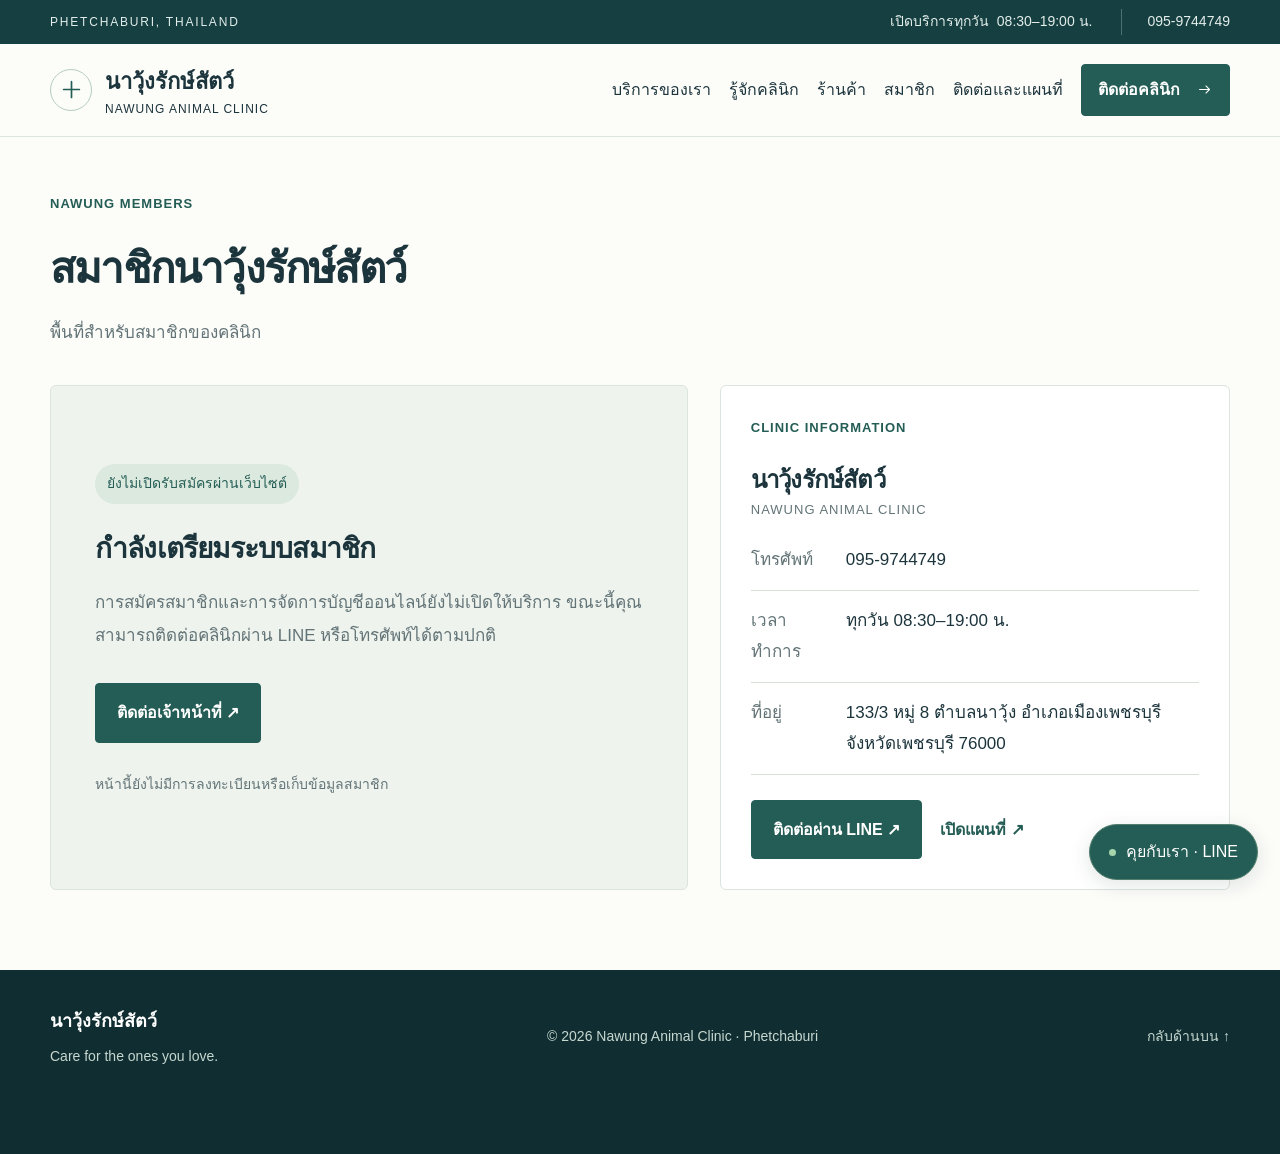
==== member.html @ b7a28880 "Update clinic website design, readable typography and in-house lab information" ====
<!doctype html>
<html lang="th"><head><meta charset="utf-8"><meta name="viewport" content="width=device-width,initial-scale=1"><title>สมาชิก | นาวุ้งรักษ์สัตว์</title><meta name="description" content="คลินิกนาวุ้งรักษ์สัตว์ เพชรบุรี ดูแลสุนัขและแมว ตรวจรักษา วัคซีน ทำหมัน ผ่าตัด และตรวจเลือด เปิดทุกวัน 08:30–19:00 น. โทร 095-9744749"><meta name="theme-color" content="#153f40"><link rel="stylesheet" href="style.css"></head>
<body><a class="skip" href="#main">ข้ามไปเนื้อหา</a>
<div class="utility"><div class="container utility-inner"><span>PHETCHABURI, THAILAND</span><span>เปิดบริการทุกวัน <b>08:30–19:00 น.</b><a href="tel:0959744749">095-9744749</a></span></div></div>
<header><div class="container navigation"><a href="index.html#home" class="brand" aria-label="นาวุ้งรักษ์สัตว์ หน้าแรก"><span class="brand-symbol"><svg viewBox="0 0 24 24" fill="none" stroke="currentColor" stroke-width="1.5" stroke-linecap="round" stroke-linejoin="round" aria-hidden="true"><path d="M12 5v14M5 12h14"/></svg></span><span>นาวุ้งรักษ์สัตว์<small>NAWUNG ANIMAL CLINIC</small></span></a><button class="menu-toggle" type="button" aria-expanded="false" aria-controls="main-nav">เมนู <span>☰</span></button><nav id="main-nav" aria-label="เมนูหลัก"><a href="index.html#services">บริการของเรา</a><a href="index.html#about">รู้จักคลินิก</a><a href="shop.html">ร้านค้า</a><a href="member.html">สมาชิก</a><a href="index.html#contact">ติดต่อและแผนที่</a><a class="button small" href="https://line.me/ti/p/g6G8t3F7ki" target="_blank" rel="noopener noreferrer">ติดต่อคลินิก <svg viewBox="0 0 24 24" fill="none" stroke="currentColor" stroke-width="1.5" stroke-linecap="round" stroke-linejoin="round" aria-hidden="true"><path d="M5 12h14m-5-5 5 5-5 5"/></svg></a></nav></div></header>
<main id="main"><section class="container portal"><p class="eyebrow">NAWUNG MEMBERS</p><h1>สมาชิกนาวุ้งรักษ์สัตว์</h1><p class="portal-lead">พื้นที่สำหรับสมาชิกของคลินิก</p><div class="portal-grid"><div class="empty-state"><span class="status-tag">ยังไม่เปิดรับสมัครผ่านเว็บไซต์</span><h2>กำลังเตรียมระบบสมาชิก</h2><p>การสมัครสมาชิกและการจัดการบัญชีออนไลน์ยังไม่เปิดให้บริการ ขณะนี้คุณสามารถติดต่อคลินิกผ่าน LINE หรือโทรศัพท์ได้ตามปกติ</p><a href="https://line.me/ti/p/g6G8t3F7ki" class="button" target="_blank" rel="noopener noreferrer">ติดต่อเจ้าหน้าที่ ↗</a><p class="availability-note">หน้านี้ยังไม่มีการลงทะเบียนหรือเก็บข้อมูลสมาชิก</p></div><aside class="clinic-info"><p class="eyebrow">CLINIC INFORMATION</p><h2>นาวุ้งรักษ์สัตว์</h2><p class="micro">NAWUNG ANIMAL CLINIC</p><dl><div><dt>โทรศัพท์</dt><dd><a href="tel:0959744749">095-9744749</a></dd></div><div><dt>เวลาทำการ</dt><dd>ทุกวัน 08:30–19:00 น.</dd></div><div><dt>ที่อยู่</dt><dd>133/3 หมู่ 8 ตำบลนาวุ้ง อำเภอเมืองเพชรบุรี จังหวัดเพชรบุรี 76000</dd></div></dl><div class="actions"><a class="button" href="https://line.me/ti/p/g6G8t3F7ki" target="_blank" rel="noopener noreferrer">ติดต่อผ่าน LINE ↗</a><a class="text-link" href="https://maps.app.goo.gl/twrs9hC4JKyYH91f9" target="_blank" rel="noopener noreferrer">เปิดแผนที่ ↗</a></div></aside></div></section></main>
<footer><div class="container footer-inner"><div><strong>นาวุ้งรักษ์สัตว์</strong><p>Care for the ones you love.</p></div><span>© 2026 Nawung Animal Clinic · Phetchaburi</span><a href="index.html#home">กลับด้านบน ↑</a></div></footer>
<a href="https://line.me/ti/p/g6G8t3F7ki" class="floating-contact" target="_blank" rel="noopener noreferrer"><span class="chat-dot"></span> คุยกับเรา · LINE</a>
<script src="script.js" defer></script></body></html>
---- style.css ----
:root{--ink:#1c343c;--green:#245d55;--mint:#deebe4;--paper:#fcfcf9;--muted:#637477;--line:#dce4df}*{box-sizing:border-box}html{scroll-behavior:smooth;scroll-padding-top:100px}body{margin:0;background:var(--paper);color:var(--ink);font-family:"Leelawadee UI",Tahoma,Arial,sans-serif;line-height:1.75}a{color:inherit;text-decoration:none}button{font:inherit}svg{width:20px;height:20px;flex:none}img{max-width:100%}.container{width:min(1180px,calc(100% - 80px));margin-inline:auto}.utility{background:#153f40;color:#e3eeeb;font-size:14px}.utility-inner{display:flex;justify-content:space-between;gap:16px;padding-block:9px}.utility-inner>span:first-child{font-size:13px;letter-spacing:1.8px}.utility b{font-weight:500;margin-left:8px}.utility a{margin-left:25px;border-left:1px solid #ffffff40;padding-left:25px}header{position:sticky;top:0;z-index:20;background:#fcfcf9f5;border-bottom:1px solid var(--line);backdrop-filter:blur(14px)}.navigation{display:flex;align-items:center;justify-content:space-between;min-height:92px;gap:24px}.brand{display:flex;align-items:center;gap:13px;font-size:22px;font-weight:700;white-space:nowrap}.brand small{display:block;font-size:13px;letter-spacing:2px;font-weight:500;line-height:1.3}.brand-symbol{display:grid;place-items:center;width:42px;height:42px;border:1px solid #b5cbc1;border-radius:50%;color:var(--green)}.brand-symbol svg{width:27px;height:27px}nav{display:flex;align-items:center;gap:26px}nav>a{font-size:16px}nav>a:hover{color:#558a75}.menu-toggle{display:none}.button{display:inline-flex;align-items:center;justify-content:center;gap:20px;padding:14px 21px;min-height:50px;border:1px solid var(--green);background:var(--green);color:white;font-size:16px;border-radius:4px;font-weight:600;transition:background .18s,transform .18s}.button:hover{background:#183f3c;transform:translateY(-2px)}.button.small{min-height:42px;font-size:16px;padding:10px 16px;gap:16px}.button svg{width:17px;height:17px}.button.secondary{background:transparent;color:var(--green);border-color:#becdc5}.button.secondary:hover{background:var(--mint)}.hero{display:grid;grid-template-columns:1.08fr 1fr;gap:65px;align-items:center;padding-block:70px 64px}.eyebrow{font-size:13px;letter-spacing:1.8px;font-weight:600;color:var(--green);margin:0 0 22px;display:flex;align-items:center;gap:10px}.eyebrow>span{width:6px;height:6px;background:#668e7a;border-radius:50%}.hero-intro{font-size:16px;color:var(--muted);margin:0 0 15px}h1{font-size:clamp(36px,3.9vw,52px);line-height:1.48;letter-spacing:-1.8px;font-weight:650;margin:0 0 24px}em{font-style:normal;color:#4b7b66}.hero-desc{font-size:16px;line-height:1.95;color:var(--muted);margin:0 0 28px}.actions{display:flex;gap:12px;flex-wrap:wrap}.hero-note{font-size:13px;color:var(--muted);margin:22px 0 0}.hero-note span{margin:0 7px;color:#7ba38d}.hero-visual{background:#e9efea;border-radius:5px;overflow:hidden;position:relative}.photo-label{display:flex;justify-content:space-between;padding:17px 21px;font-size:13px;color:#486452}.photo-label>span:first-child{font-size:13px;letter-spacing:1.8px}.hero-visual img{display:block;width:100%;height:auto}.photo-footer{display:flex;align-items:center;justify-content:space-between;background:#e9efea;padding:15px 21px;font-size:16px}.photo-footer>span{display:flex;align-items:center;gap:10px}.photo-footer a{display:grid;place-items:center;width:32px;height:32px;border:1px solid #b8cabe;border-radius:50%}.photo-footer svg{width:17px;height:17px}.quick-info{border-block:1px solid var(--line);background:#f1f4ef}.info-grid{display:grid;grid-template-columns:repeat(4,1fr);padding-block:25px}.info-grid>div,.info-grid>a{padding-left:28px;border-left:1px solid #d5dfd5}.info-grid>:first-child{padding-left:0;border:0}.micro{display:block;font-size:13px;letter-spacing:1.4px;color:var(--muted);margin:0 0 8px}.info-grid strong{font-size:16px;font-weight:500}.section{padding-block:88px}.section-heading{display:flex;align-items:flex-end;justify-content:space-between;gap:24px;margin-bottom:36px}.section-heading .eyebrow{margin-bottom:14px}h2{font-size:34px;letter-spacing:-.8px;line-height:1.5;font-weight:600;margin:0}h3{font-size:18px;font-weight:600;line-height:1.6;margin:0 0 12px}.section-heading>p{font-size:16px;line-height:1.9;color:var(--muted);margin:0 0 5px}.services-grid{display:grid;grid-template-columns:repeat(4,minmax(0,1fr));border:1px solid var(--line);border-radius:5px;overflow:hidden}.service{padding:28px 23px;display:flex;flex-direction:column;border-left:1px solid var(--line);background:#fff}.service:first-child{border:0}.service-top{display:flex;justify-content:space-between;align-items:center;margin-bottom:34px}.service-icon{width:44px;height:44px;background:#edf3ef;border-radius:50%;display:grid;place-items:center;color:var(--green)}.service-icon svg{width:23px;height:23px}.service-no{font-size:14px;color:#8d9b96}.service .micro{font-size:13px;letter-spacing:1.1px}.service h3{font-size:17px}.service>p:not(.micro){font-size:16px;color:var(--muted);line-height:1.9;margin:0 0 28px}.text-link{display:inline-flex;align-items:center;justify-content:space-between;gap:12px;font-size:14px;color:var(--green);font-weight:600;margin-top:auto}.text-link svg{width:16px;height:16px}.text-link:hover{text-decoration:underline}.about{background:#163f40;color:#f2f6f2;padding-block:76px}.about-grid{display:grid;grid-template-columns:1fr 1fr;gap:100px}.about .eyebrow{color:#adcbbb}.about h2{font-size:38px}.about em{color:#a9c9b6}.about-intro{max-width:400px;font-size:16px;color:#c2d3ce;margin:24px 0;line-height:1.95}.button.light{background:transparent;border-color:#72978c;font-size:16px}.button.light:hover{background:#2b5655}.about-details{align-self:center}.about-details article{display:flex;gap:23px;border-top:1px solid #ffffff25;padding:26px 0}.about-details article:last-child{padding-bottom:0}.about-details article>span{font-size:13px;color:#9cbaae;padding-top:5px}.about-details h3{font-size:19px}.about-details p{font-size:16px;color:#c2d3ce;margin:0;line-height:1.9}.visit-grid{display:grid;grid-template-columns:repeat(3,1fr);gap:38px;margin-top:44px}.visit-grid article{border-top:1px solid var(--line);padding-top:24px}.step{display:grid;place-items:center;width:31px;height:31px;border:1px solid #b6c9bc;border-radius:50%;font-size:16px;color:var(--green);margin-bottom:22px}.visit-grid p{font-size:16px;color:var(--muted);line-height:1.9;margin:0}.faq{display:grid;grid-template-columns:1fr 2fr;gap:55px;margin-top:64px;padding-top:40px;border-top:1px solid var(--line)}.faq>h3{font-size:21px}.faq details{border-bottom:1px solid var(--line)}summary{padding:17px 25px 17px 0;cursor:pointer;font-size:16px;list-style:none;position:relative}summary::-webkit-details-marker{display:none}summary:after{content:'+';position:absolute;right:0;color:var(--green);font-size:20px;top:10px}details[open] summary:after{content:'−'}.faq details p{font-size:16px;color:var(--muted);margin:0 0 20px;line-height:1.9}.contact{background:#eef2ed;padding-block:74px}.contact-grid{display:grid;grid-template-columns:.85fr 1.15fr;gap:50px}.contact-details{padding:25px 0}.contact-details h3{font-size:25px;margin-bottom:2px}.english-name{font-size:13px;letter-spacing:1.9px;color:var(--muted);margin:0 0 30px}dl{margin:0}dl>div{display:grid;grid-template-columns:80px 1fr;gap:15px;padding-block:14px;border-bottom:1px solid #d8e1d8;font-size:16px}dt{color:var(--muted)}dd{margin:0}.contact-links{display:flex;gap:28px;margin-top:25px}.contact-links a{font-size:16px}.map{border:1px solid #d0ddd2;border-radius:5px;overflow:hidden;background:#e0e8df;display:flex;flex-direction:column;min-height:350px}.map iframe{display:block;width:100%;height:100%;min-height:300px;flex:1;border:0}.map>a{display:flex;align-items:center;justify-content:space-between;padding:14px 20px;font-size:16px;background:#fcfcf9}footer{background:#102e31;color:#c6d7d0}.footer-inner{display:flex;align-items:center;justify-content:space-between;gap:30px;padding-block:35px 85px}.footer-inner strong{font-size:18px;color:white}.footer-inner p{font-size:14px;margin:5px 0 0}.footer-inner>span,.footer-inner>a{font-size:13px}.floating-contact{position:fixed;right:22px;bottom:20px;display:flex;align-items:center;gap:10px;background:#245d55;color:white;border:1px solid #527e6e;border-radius:40px;padding:12px 19px;font-size:16px;z-index:30;box-shadow:0 5px 20px #12392d20}.chat-dot{width:7px;height:7px;background:#a6d5ac;border-radius:50%}.skip{position:fixed;top:-100px;left:20px;background:white;padding:12px;z-index:50}.skip:focus{top:10px}:focus-visible{outline:3px solid #a97b3c;outline-offset:5px}a,button,summary{-webkit-tap-highlight-color:transparent}
@media(min-width:1500px){.hero{padding-block:85px}.container{width:min(1240px,calc(100% - 100px))}}
@media(max-width:1050px){.container{width:calc(100% - 48px)}nav{gap:17px}nav>a{font-size:14px}.brand{font-size:19px}.brand-symbol{width:36px;height:36px}.hero{gap:35px;padding-block:48px}h1{font-size:39px}.hero .eyebrow{font-size:13px;letter-spacing:1px}.button{font-size:16px;gap:12px;padding:12px 15px}.hero-note{font-size:13px}.services-grid{grid-template-columns:repeat(2,minmax(0,1fr))}.service:nth-child(3){border-left:0}.service:nth-child(n+3){border-top:1px solid var(--line)}.about-grid{gap:55px}.info-grid strong{font-size:16px}.info-grid>div,.info-grid>a{padding-left:18px}.info-grid>:first-child{padding-left:0}.micro{font-size:13px}}
@media(max-width:800px){.utility-inner>span:first-child{display:none}.utility-inner{justify-content:center}.utility a{padding-left:15px;margin-left:15px}.navigation{min-height:78px;flex-wrap:wrap;gap:0}.menu-toggle{display:flex;align-items:center;gap:13px;background:transparent;border:1px solid #cad7cd;border-radius:4px;padding:8px 12px;font-size:16px;color:var(--ink)}nav{width:100%;display:none;flex-direction:column;align-items:stretch;padding:8px 0 20px;gap:0}nav.open{display:flex}nav>a{padding:12px 0;font-size:16px}nav .button{margin-top:8px}.hero{grid-template-columns:1fr;gap:35px;padding-block:38px 42px}.hero-copy{max-width:550px}h1{font-size:44px}.hero-intro{font-size:16px}.hero .eyebrow{font-size:13px}.hero-visual{max-width:550px;width:100%;justify-self:center}.hero-desc{font-size:16px}.hero-note{font-size:13px}.info-grid{grid-template-columns:1fr 1fr;gap:22px 0}.info-grid>:nth-child(3){border:0;padding-left:0}.info-grid strong{font-size:16px}.section{padding-block:55px}.section-heading{align-items:flex-start;flex-direction:column;gap:18px}.section-heading>p br{display:none}h2{font-size:29px}.about{padding-block:50px}.about-grid{grid-template-columns:1fr;gap:35px}.about h2{font-size:34px}.about h2 br:nth-of-type(2){display:none}.about-intro{max-width:550px}.visit-grid{gap:22px}.visit-grid h3{font-size:16px}.visit-grid p{font-size:16px}.faq{grid-template-columns:1fr;gap:10px;margin-top:40px;padding-top:28px}.contact{padding-block:50px}.contact-grid{grid-template-columns:1fr;gap:24px}.contact-details{padding:0}.footer-inner{flex-wrap:wrap;gap:24px}.footer-inner>span{flex:1;min-width:170px}.footer-inner>a{margin-right:25px}}
@media(max-width:480px){.container{width:calc(100% - 40px)}.utility{font-size:13px}.brand{font-size:20px;gap:10px}.brand small{font-size:13px;letter-spacing:1.6px}.brand-symbol{width:33px;height:33px}.brand-symbol svg{width:22px;height:22px}.menu-toggle{padding:7px 9px}.hero{padding-top:32px}.hero .eyebrow{font-size:13px;letter-spacing:1px;margin-bottom:18px}h1{font-size:37px;letter-spacing:-1.1px}.hero-desc{font-size:16px}.desktop{display:none}.actions{display:grid;grid-template-columns:1fr 1fr;gap:9px}.actions .button{font-size:14px;padding:12px 10px;gap:8px}.hero-note{font-size:13px;line-height:1.9}.hero-note span{margin:0 4px}.photo-label{padding:12px 15px}.photo-footer{padding:10px 15px}.info-grid{gap:18px 0;padding-block:22px}.info-grid strong{font-size:14px}.info-grid .micro{font-size:13px}.services-grid{grid-template-columns:1fr}.service{padding:25px;border-left:0!important;border-top:1px solid var(--line)}.service-top{margin-bottom:23px}.service h3{font-size:19px}.service>p:not(.micro){font-size:16px;margin-bottom:20px}.service .text-link{font-size:16px}.service .micro{font-size:13px}.service-icon{width:42px;height:42px}h2{font-size:27px}.about h2{font-size:31px}.about-details h3{font-size:18px}.visit-grid{grid-template-columns:1fr;gap:25px;margin-top:30px}.visit-grid article{position:relative;padding:24px 0 0 50px}.step{position:absolute;left:0;top:24px}.visit-grid h3{font-size:17px}.visit-grid p{font-size:16px}.faq>h3{font-size:20px}summary{font-size:16px}.contact-links{gap:22px}dl>div{grid-template-columns:68px 1fr;font-size:16px;gap:10px}.footer-inner{align-items:flex-start;flex-direction:column;gap:18px}.footer-inner>span{font-size:13px}.floating-contact{font-size:14px;bottom:14px;right:14px;padding:11px 16px}}
@media(prefers-reduced-motion:reduce){html{scroll-behavior:auto}*{transition:none!important}}

.portal{padding-block:55px 80px}.portal h1{font-size:42px;margin-bottom:12px}.portal-lead{color:var(--muted);margin-bottom:36px;font-size:17px}.portal-grid{display:grid;grid-template-columns:1.25fr 1fr;gap:32px}.empty-state{background:#eef3ee;border:1px solid var(--line);border-radius:6px;padding:44px;display:flex;flex-direction:column;align-items:flex-start;justify-content:center}.status-tag{font-size:14px;color:var(--green);background:#dce9df;padding:7px 12px;border-radius:20px;margin-bottom:24px}.empty-state h2{font-size:28px}.empty-state p{font-size:16px;color:var(--muted);line-height:1.95}.empty-state .button{margin:14px 0}.empty-state .availability-note{font-size:14px;max-width:380px}.clinic-info{padding:30px;border:1px solid var(--line);border-radius:6px;background:white}.clinic-info h2{font-size:24px}.clinic-info .actions{margin-top:25px;gap:18px}.clinic-info .text-link{margin-top:0}.portal-bottom{border-top:1px solid var(--line);margin-top:40px;padding-top:30px}.portal-bottom p{font-size:16px;color:var(--muted)}nav{gap:18px}@media(max-width:1000px){.portal-grid{gap:20px}.empty-state{padding:28px}.clinic-info{padding:24px}nav{gap:12px}}@media(max-width:800px){.portal-grid{grid-template-columns:1fr}.portal{padding-block:36px 55px}.portal h1{font-size:32px}.empty-state h2{font-size:25px}.portal-lead{font-size:16px}.empty-state{padding:28px 22px}nav{gap:0}}

/* Reading size and flexible layout for larger text. */
body{font-size:17px;line-height:1.85}.hero-desc,.section-heading>p,.service>p:not(.micro),.about-intro,.about-details p,.visit-grid p,.faq details p,.portal-lead,.empty-state p,.portal-bottom p{font-size:17px;line-height:1.9}.service h3,.visit-grid h3,.about-details h3{font-size:21px}.info-grid strong,summary,dl>div{font-size:17px}.text-link,.service .text-link,.contact-links a,.map>a,.floating-contact{font-size:16px}.button,.button.small,.button.light,.actions .button{font-size:16px;min-height:48px}.hero-note,.status-tag,.empty-state .availability-note,.photo-label,.photo-footer,.footer-inner p,.footer-inner>span,.footer-inner>a{font-size:14px}.eyebrow,.hero .eyebrow,.micro,.service .micro,.info-grid .micro,.english-name{font-size:13px;letter-spacing:1px}.brand small{font-size:12px;letter-spacing:1px}.utility{font-size:14px}.utility-inner>span:first-child{font-size:12px}nav>a{font-size:16px;white-space:nowrap}.utility-inner,.contact-links{flex-wrap:wrap}.service,.hero-copy,.clinic-info,.info-grid>*{min-width:0}.service h3{overflow-wrap:anywhere}.services-grid{grid-template-columns:repeat(2,minmax(0,1fr))}.service:nth-child(3){border-left:0}.service:nth-child(n+3){border-top:1px solid var(--line)}.service-top{margin-bottom:24px}.hero-desc .desktop{display:none}.info-grid{gap:16px 0}.contact-links{gap:20px}.brand{white-space:normal}.utility-inner>span{display:flex;flex-wrap:wrap;align-items:center;gap:4px}.utility b{margin-left:4px}
@media(min-width:801px) and (max-width:1150px){.navigation{flex-wrap:wrap;justify-content:center;gap:12px;padding-block:14px}nav{justify-content:center;flex-wrap:wrap;width:100%;gap:20px}html{scroll-padding-top:170px}}
@media(max-width:800px){nav>a,.menu-toggle{font-size:16px}.hero-note{font-size:14px}.info-grid strong{font-size:16px}.hero .eyebrow{font-size:12px}.utility-inner{padding-block:9px}.brand small{font-size:11px}.navigation{gap:10px}.contact-links a{font-size:16px}}
@media(max-width:540px){.actions{display:flex;flex-direction:column;align-items:stretch}.actions .button{width:100%;font-size:16px}.services-grid{grid-template-columns:1fr}.service{border-left:0}.service+.service{border-top:1px solid var(--line)}.utility a{margin-left:8px;padding-left:8px}.utility{font-size:13px}.utility b{font-size:13px}.brand{font-size:20px}.brand-symbol{display:none}.brand small{font-size:10px}.menu-toggle{font-size:16px}.info-grid{grid-template-columns:1fr;gap:14px}.info-grid>div,.info-grid>a{border-left:0;padding:0 0 14px;border-bottom:1px solid var(--line)}.info-grid>:last-child{border-bottom:0;padding-bottom:0}.info-grid strong{font-size:17px}.info-grid .micro{font-size:13px}dl>div{grid-template-columns:1fr;gap:4px;font-size:17px}.photo-label{gap:10px;flex-wrap:wrap}.hero h1{font-size:36px}.floating-contact{font-size:15px}.empty-state,.clinic-info{padding:24px 20px}.section-heading>p{font-size:17px}}
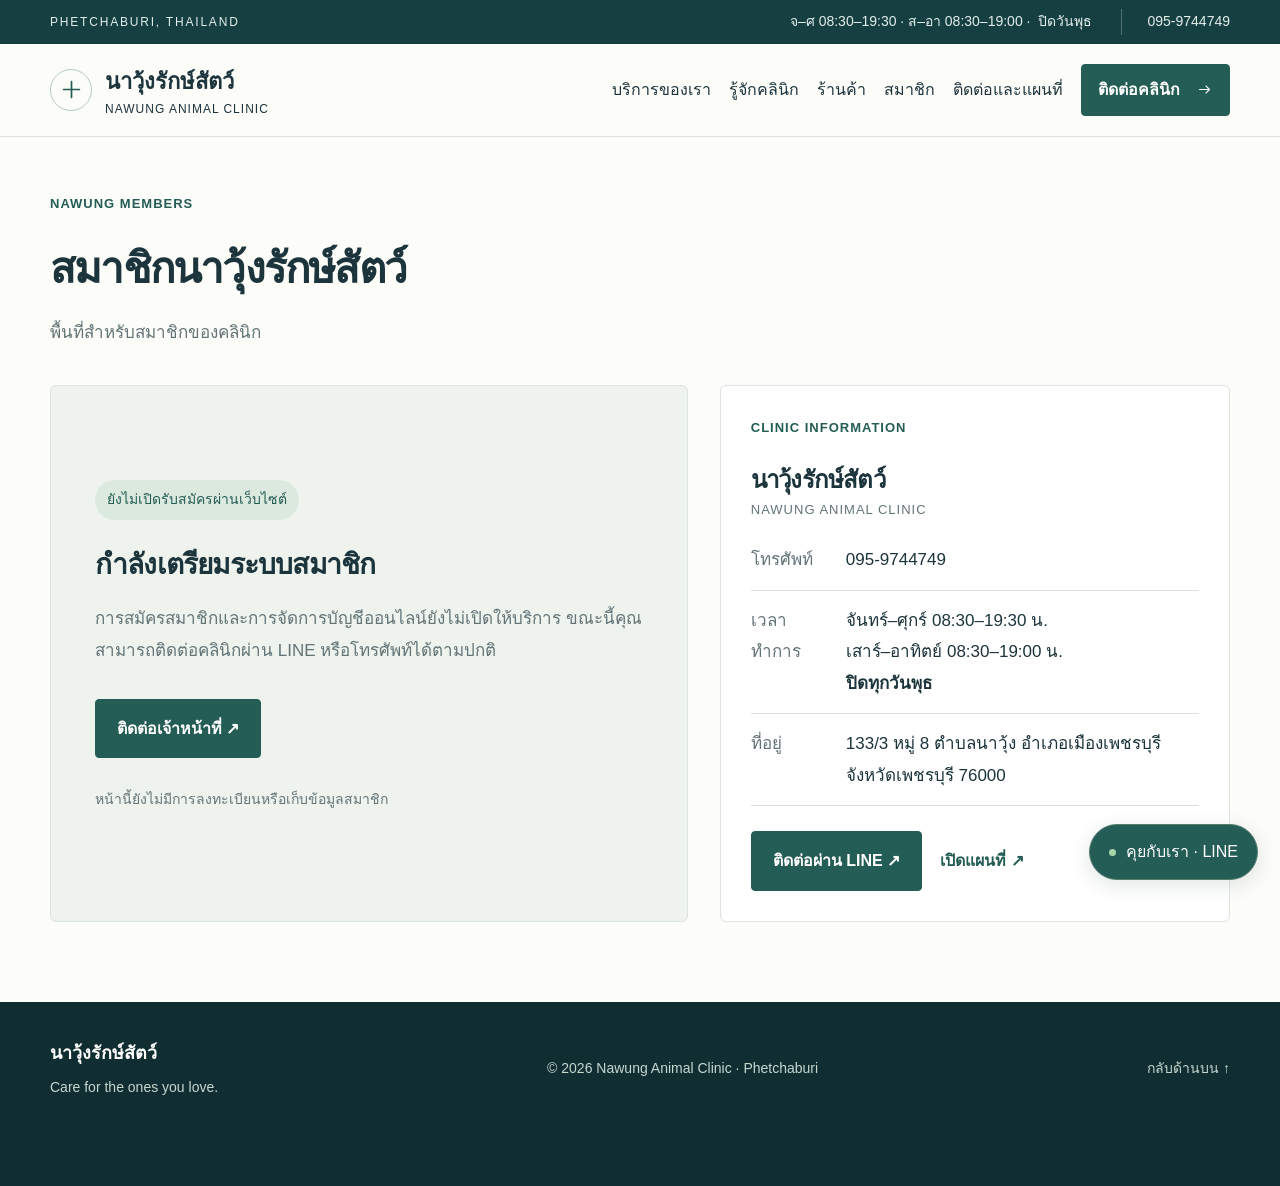
==== commit e3fd05a4: "Correct clinic opening hours and Wednesday closure" ====
--- a/member.html
+++ b/member.html
@@ -1,9 +1,9 @@
 <!doctype html>
-<html lang="th"><head><meta charset="utf-8"><meta name="viewport" content="width=device-width,initial-scale=1"><title>สมาชิก | นาวุ้งรักษ์สัตว์</title><meta name="description" content="คลินิกนาวุ้งรักษ์สัตว์ เพชรบุรี ดูแลสุนัขและแมว ตรวจรักษา วัคซีน ทำหมัน ผ่าตัด และตรวจเลือด เปิดทุกวัน 08:30–19:00 น. โทร 095-9744749"><meta name="theme-color" content="#153f40"><link rel="stylesheet" href="style.css"></head>
+<html lang="th"><head><meta charset="utf-8"><meta name="viewport" content="width=device-width,initial-scale=1"><title>สมาชิก | นาวุ้งรักษ์สัตว์</title><meta name="description" content="คลินิกนาวุ้งรักษ์สัตว์ เพชรบุรี ดูแลสุนัขและแมว ตรวจรักษา วัคซีน ทำหมัน ผ่าตัด และตรวจเลือด จันทร์–ศุกร์ 08:30–19:30 น. เสาร์–อาทิตย์ 08:30–19:00 น. ปิดทุกวันพุธ โทร 095-9744749"><meta name="theme-color" content="#153f40"><link rel="stylesheet" href="style.css"></head>
 <body><a class="skip" href="#main">ข้ามไปเนื้อหา</a>
-<div class="utility"><div class="container utility-inner"><span>PHETCHABURI, THAILAND</span><span>เปิดบริการทุกวัน <b>08:30–19:00 น.</b><a href="tel:0959744749">095-9744749</a></span></div></div>
+<div class="utility"><div class="container utility-inner"><span>PHETCHABURI, THAILAND</span><span>จ–ศ 08:30–19:30 · ส–อา 08:30–19:00 · <b>ปิดวันพุธ</b><a href="tel:0959744749">095-9744749</a></span></div></div>
 <header><div class="container navigation"><a href="index.html#home" class="brand" aria-label="นาวุ้งรักษ์สัตว์ หน้าแรก"><span class="brand-symbol"><svg viewBox="0 0 24 24" fill="none" stroke="currentColor" stroke-width="1.5" stroke-linecap="round" stroke-linejoin="round" aria-hidden="true"><path d="M12 5v14M5 12h14"/></svg></span><span>นาวุ้งรักษ์สัตว์<small>NAWUNG ANIMAL CLINIC</small></span></a><button class="menu-toggle" type="button" aria-expanded="false" aria-controls="main-nav">เมนู <span>☰</span></button><nav id="main-nav" aria-label="เมนูหลัก"><a href="index.html#services">บริการของเรา</a><a href="index.html#about">รู้จักคลินิก</a><a href="shop.html">ร้านค้า</a><a href="member.html">สมาชิก</a><a href="index.html#contact">ติดต่อและแผนที่</a><a class="button small" href="https://line.me/ti/p/g6G8t3F7ki" target="_blank" rel="noopener noreferrer">ติดต่อคลินิก <svg viewBox="0 0 24 24" fill="none" stroke="currentColor" stroke-width="1.5" stroke-linecap="round" stroke-linejoin="round" aria-hidden="true"><path d="M5 12h14m-5-5 5 5-5 5"/></svg></a></nav></div></header>
-<main id="main"><section class="container portal"><p class="eyebrow">NAWUNG MEMBERS</p><h1>สมาชิกนาวุ้งรักษ์สัตว์</h1><p class="portal-lead">พื้นที่สำหรับสมาชิกของคลินิก</p><div class="portal-grid"><div class="empty-state"><span class="status-tag">ยังไม่เปิดรับสมัครผ่านเว็บไซต์</span><h2>กำลังเตรียมระบบสมาชิก</h2><p>การสมัครสมาชิกและการจัดการบัญชีออนไลน์ยังไม่เปิดให้บริการ ขณะนี้คุณสามารถติดต่อคลินิกผ่าน LINE หรือโทรศัพท์ได้ตามปกติ</p><a href="https://line.me/ti/p/g6G8t3F7ki" class="button" target="_blank" rel="noopener noreferrer">ติดต่อเจ้าหน้าที่ ↗</a><p class="availability-note">หน้านี้ยังไม่มีการลงทะเบียนหรือเก็บข้อมูลสมาชิก</p></div><aside class="clinic-info"><p class="eyebrow">CLINIC INFORMATION</p><h2>นาวุ้งรักษ์สัตว์</h2><p class="micro">NAWUNG ANIMAL CLINIC</p><dl><div><dt>โทรศัพท์</dt><dd><a href="tel:0959744749">095-9744749</a></dd></div><div><dt>เวลาทำการ</dt><dd>ทุกวัน 08:30–19:00 น.</dd></div><div><dt>ที่อยู่</dt><dd>133/3 หมู่ 8 ตำบลนาวุ้ง อำเภอเมืองเพชรบุรี จังหวัดเพชรบุรี 76000</dd></div></dl><div class="actions"><a class="button" href="https://line.me/ti/p/g6G8t3F7ki" target="_blank" rel="noopener noreferrer">ติดต่อผ่าน LINE ↗</a><a class="text-link" href="https://maps.app.goo.gl/twrs9hC4JKyYH91f9" target="_blank" rel="noopener noreferrer">เปิดแผนที่ ↗</a></div></aside></div></section></main>
+<main id="main"><section class="container portal"><p class="eyebrow">NAWUNG MEMBERS</p><h1>สมาชิกนาวุ้งรักษ์สัตว์</h1><p class="portal-lead">พื้นที่สำหรับสมาชิกของคลินิก</p><div class="portal-grid"><div class="empty-state"><span class="status-tag">ยังไม่เปิดรับสมัครผ่านเว็บไซต์</span><h2>กำลังเตรียมระบบสมาชิก</h2><p>การสมัครสมาชิกและการจัดการบัญชีออนไลน์ยังไม่เปิดให้บริการ ขณะนี้คุณสามารถติดต่อคลินิกผ่าน LINE หรือโทรศัพท์ได้ตามปกติ</p><a href="https://line.me/ti/p/g6G8t3F7ki" class="button" target="_blank" rel="noopener noreferrer">ติดต่อเจ้าหน้าที่ ↗</a><p class="availability-note">หน้านี้ยังไม่มีการลงทะเบียนหรือเก็บข้อมูลสมาชิก</p></div><aside class="clinic-info"><p class="eyebrow">CLINIC INFORMATION</p><h2>นาวุ้งรักษ์สัตว์</h2><p class="micro">NAWUNG ANIMAL CLINIC</p><dl><div><dt>โทรศัพท์</dt><dd><a href="tel:0959744749">095-9744749</a></dd></div><div><dt>เวลาทำการ</dt><dd>จันทร์–ศุกร์ 08:30–19:30 น.<br>เสาร์–อาทิตย์ 08:30–19:00 น.<br><b>ปิดทุกวันพุธ</b></dd></div><div><dt>ที่อยู่</dt><dd>133/3 หมู่ 8 ตำบลนาวุ้ง อำเภอเมืองเพชรบุรี จังหวัดเพชรบุรี 76000</dd></div></dl><div class="actions"><a class="button" href="https://line.me/ti/p/g6G8t3F7ki" target="_blank" rel="noopener noreferrer">ติดต่อผ่าน LINE ↗</a><a class="text-link" href="https://maps.app.goo.gl/twrs9hC4JKyYH91f9" target="_blank" rel="noopener noreferrer">เปิดแผนที่ ↗</a></div></aside></div></section></main>
 <footer><div class="container footer-inner"><div><strong>นาวุ้งรักษ์สัตว์</strong><p>Care for the ones you love.</p></div><span>© 2026 Nawung Animal Clinic · Phetchaburi</span><a href="index.html#home">กลับด้านบน ↑</a></div></footer>
 <a href="https://line.me/ti/p/g6G8t3F7ki" class="floating-contact" target="_blank" rel="noopener noreferrer"><span class="chat-dot"></span> คุยกับเรา · LINE</a>
 <script src="script.js" defer></script></body></html>
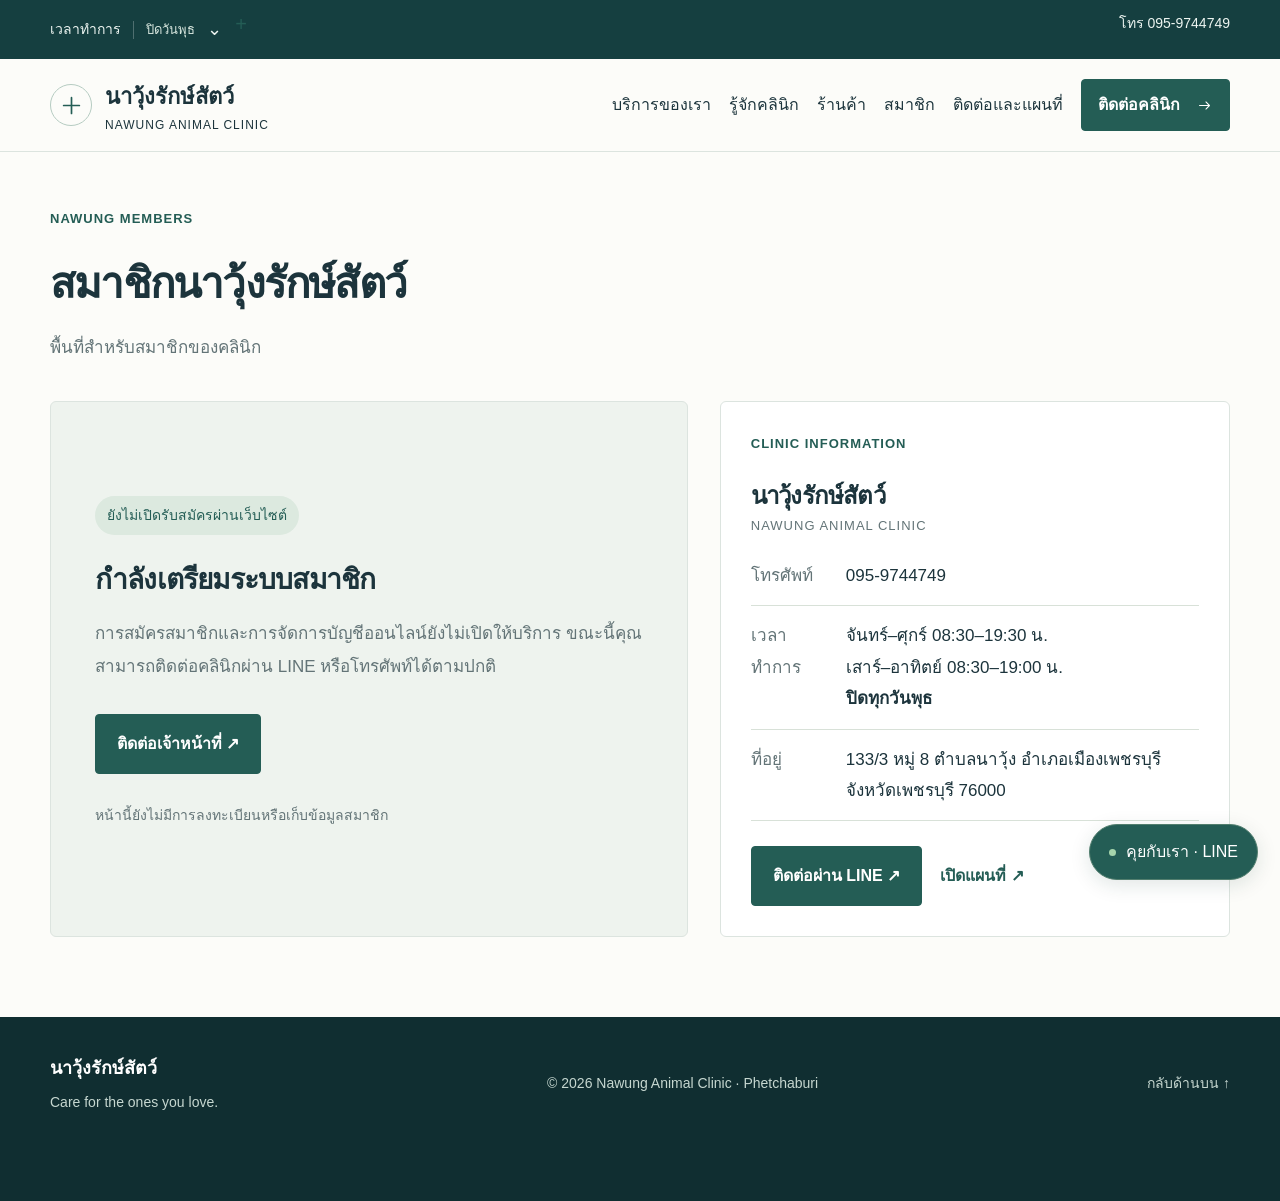
==== commit 6949626b: "Simplify mobile header with expandable hours and separate phone link" ====
--- a/member.html
+++ b/member.html
@@ -1,7 +1,7 @@
 <!doctype html>
 <html lang="th"><head><meta charset="utf-8"><meta name="viewport" content="width=device-width,initial-scale=1"><title>สมาชิก | นาวุ้งรักษ์สัตว์</title><meta name="description" content="คลินิกนาวุ้งรักษ์สัตว์ เพชรบุรี ดูแลสุนัขและแมว ตรวจรักษา วัคซีน ทำหมัน ผ่าตัด และตรวจเลือด จันทร์–ศุกร์ 08:30–19:30 น. เสาร์–อาทิตย์ 08:30–19:00 น. ปิดทุกวันพุธ โทร 095-9744749"><meta name="theme-color" content="#153f40"><link rel="stylesheet" href="style.css"></head>
 <body><a class="skip" href="#main">ข้ามไปเนื้อหา</a>
-<div class="utility"><div class="container utility-inner"><span>PHETCHABURI, THAILAND</span><span>จ–ศ 08:30–19:30 · ส–อา 08:30–19:00 · <b>ปิดวันพุธ</b><a href="tel:0959744749">095-9744749</a></span></div></div>
+<div class="clinic-topbar"><div class="container clinic-topbar-inner"><details class="hours-disclosure"><summary><span>เวลาทำการ</span><span class="closed-day">ปิดวันพุธ</span><span class="hours-chevron" aria-hidden="true">⌄</span></summary><div class="hours-panel"><p><span>จันทร์–ศุกร์ (เว้นพุธ)</span><strong>08:30–19:30 น.</strong></p><p><span>เสาร์–อาทิตย์</span><strong>08:30–19:00 น.</strong></p><p class="hours-closed">ปิดทุกวันพุธ</p></div></details><a class="topbar-phone" href="tel:0959744749" aria-label="โทรหาคลินิก 095-9744749">โทร 095-9744749</a></div></div>
 <header><div class="container navigation"><a href="index.html#home" class="brand" aria-label="นาวุ้งรักษ์สัตว์ หน้าแรก"><span class="brand-symbol"><svg viewBox="0 0 24 24" fill="none" stroke="currentColor" stroke-width="1.5" stroke-linecap="round" stroke-linejoin="round" aria-hidden="true"><path d="M12 5v14M5 12h14"/></svg></span><span>นาวุ้งรักษ์สัตว์<small>NAWUNG ANIMAL CLINIC</small></span></a><button class="menu-toggle" type="button" aria-expanded="false" aria-controls="main-nav">เมนู <span>☰</span></button><nav id="main-nav" aria-label="เมนูหลัก"><a href="index.html#services">บริการของเรา</a><a href="index.html#about">รู้จักคลินิก</a><a href="shop.html">ร้านค้า</a><a href="member.html">สมาชิก</a><a href="index.html#contact">ติดต่อและแผนที่</a><a class="button small" href="https://line.me/ti/p/g6G8t3F7ki" target="_blank" rel="noopener noreferrer">ติดต่อคลินิก <svg viewBox="0 0 24 24" fill="none" stroke="currentColor" stroke-width="1.5" stroke-linecap="round" stroke-linejoin="round" aria-hidden="true"><path d="M5 12h14m-5-5 5 5-5 5"/></svg></a></nav></div></header>
 <main id="main"><section class="container portal"><p class="eyebrow">NAWUNG MEMBERS</p><h1>สมาชิกนาวุ้งรักษ์สัตว์</h1><p class="portal-lead">พื้นที่สำหรับสมาชิกของคลินิก</p><div class="portal-grid"><div class="empty-state"><span class="status-tag">ยังไม่เปิดรับสมัครผ่านเว็บไซต์</span><h2>กำลังเตรียมระบบสมาชิก</h2><p>การสมัครสมาชิกและการจัดการบัญชีออนไลน์ยังไม่เปิดให้บริการ ขณะนี้คุณสามารถติดต่อคลินิกผ่าน LINE หรือโทรศัพท์ได้ตามปกติ</p><a href="https://line.me/ti/p/g6G8t3F7ki" class="button" target="_blank" rel="noopener noreferrer">ติดต่อเจ้าหน้าที่ ↗</a><p class="availability-note">หน้านี้ยังไม่มีการลงทะเบียนหรือเก็บข้อมูลสมาชิก</p></div><aside class="clinic-info"><p class="eyebrow">CLINIC INFORMATION</p><h2>นาวุ้งรักษ์สัตว์</h2><p class="micro">NAWUNG ANIMAL CLINIC</p><dl><div><dt>โทรศัพท์</dt><dd><a href="tel:0959744749">095-9744749</a></dd></div><div><dt>เวลาทำการ</dt><dd>จันทร์–ศุกร์ 08:30–19:30 น.<br>เสาร์–อาทิตย์ 08:30–19:00 น.<br><b>ปิดทุกวันพุธ</b></dd></div><div><dt>ที่อยู่</dt><dd>133/3 หมู่ 8 ตำบลนาวุ้ง อำเภอเมืองเพชรบุรี จังหวัดเพชรบุรี 76000</dd></div></dl><div class="actions"><a class="button" href="https://line.me/ti/p/g6G8t3F7ki" target="_blank" rel="noopener noreferrer">ติดต่อผ่าน LINE ↗</a><a class="text-link" href="https://maps.app.goo.gl/twrs9hC4JKyYH91f9" target="_blank" rel="noopener noreferrer">เปิดแผนที่ ↗</a></div></aside></div></section></main>
 <footer><div class="container footer-inner"><div><strong>นาวุ้งรักษ์สัตว์</strong><p>Care for the ones you love.</p></div><span>© 2026 Nawung Animal Clinic · Phetchaburi</span><a href="index.html#home">กลับด้านบน ↑</a></div></footer>
--- a/style.css
+++ b/style.css
@@ -13,3 +13,9 @@
 @media(min-width:801px) and (max-width:1150px){.navigation{flex-wrap:wrap;justify-content:center;gap:12px;padding-block:14px}nav{justify-content:center;flex-wrap:wrap;width:100%;gap:20px}html{scroll-padding-top:170px}}
 @media(max-width:800px){nav>a,.menu-toggle{font-size:16px}.hero-note{font-size:14px}.info-grid strong{font-size:16px}.hero .eyebrow{font-size:12px}.utility-inner{padding-block:9px}.brand small{font-size:11px}.navigation{gap:10px}.contact-links a{font-size:16px}}
 @media(max-width:540px){.actions{display:flex;flex-direction:column;align-items:stretch}.actions .button{width:100%;font-size:16px}.services-grid{grid-template-columns:1fr}.service{border-left:0}.service+.service{border-top:1px solid var(--line)}.utility a{margin-left:8px;padding-left:8px}.utility{font-size:13px}.utility b{font-size:13px}.brand{font-size:20px}.brand-symbol{display:none}.brand small{font-size:10px}.menu-toggle{font-size:16px}.info-grid{grid-template-columns:1fr;gap:14px}.info-grid>div,.info-grid>a{border-left:0;padding:0 0 14px;border-bottom:1px solid var(--line)}.info-grid>:last-child{border-bottom:0;padding-bottom:0}.info-grid strong{font-size:17px}.info-grid .micro{font-size:13px}dl>div{grid-template-columns:1fr;gap:4px;font-size:17px}.photo-label{gap:10px;flex-wrap:wrap}.hero h1{font-size:36px}.floating-contact{font-size:15px}.empty-state,.clinic-info{padding:24px 20px}.section-heading>p{font-size:17px}}
+
+/* Real clinic photographs */
+.atmosphere-section{padding:80px 0;background:#f4f7f3;scroll-margin-top:100px}.atmosphere-grid{display:grid;grid-template-columns:repeat(4,minmax(0,1fr));gap:22px}.atmosphere-card{margin:0;min-width:0;background:white;border:1px solid #dce5de;border-radius:16px;overflow:hidden}.atmosphere-card a{display:block;overflow:hidden}.atmosphere-card img{display:block;width:100%;aspect-ratio:3/4;object-fit:cover}.atmosphere-card:first-child img{object-position:45% center}.atmosphere-card figcaption{padding:18px;font-size:17px;font-weight:600;color:#153f40}.atmosphere-card figcaption span{display:block;margin-top:6px;font-size:14px;font-weight:400;color:#526b61}.atmosphere-card a:focus-visible{outline:3px solid #153f40;outline-offset:-4px}@media(max-width:900px){.atmosphere-grid{grid-template-columns:repeat(2,minmax(0,1fr))}}@media(max-width:540px){.atmosphere-section{padding:54px 0}.atmosphere-grid{gap:14px}.atmosphere-card figcaption{padding:12px;font-size:16px}.atmosphere-card figcaption span{font-size:13px}}
+
+/* Compact hours disclosure, separate telephone action */
+.clinic-topbar{background:#153f40;color:#edf5f1;position:relative;z-index:110;font-size:14px}.clinic-topbar-inner{display:flex;align-items:flex-start;justify-content:space-between;gap:16px;padding-block:0}.hours-disclosure{position:relative;min-width:0}.hours-disclosure summary{display:flex;align-items:center;gap:12px;min-height:48px;cursor:pointer;list-style:none;font-size:14px;line-height:1.4}.hours-disclosure summary::-webkit-details-marker{display:none}.closed-day{font-size:13px;color:#d8e7df;border-left:1px solid #ffffff40;padding-left:12px}.hours-chevron{font-size:18px;transition:transform .15s}.hours-disclosure[open] .hours-chevron{transform:rotate(180deg)}.topbar-phone{display:flex;align-items:center;min-height:48px;white-space:nowrap;font-size:14px;text-decoration:none}.hours-panel{position:absolute;top:100%;left:0;width:360px;max-width:calc(100vw - 40px);padding:18px 20px;background:#fff;color:#153f40;border:1px solid #dce5de;border-radius:0 0 12px 12px;box-shadow:0 12px 28px #153f4020}.hours-panel p{display:flex;justify-content:space-between;gap:14px;margin:0 0 10px;font-size:15px;line-height:1.6}.hours-panel strong{font-weight:600;white-space:nowrap}.hours-panel .hours-closed{margin:12px 0 0;padding-top:12px;border-top:1px solid #dce5de;font-size:14px}.hours-disclosure summary:focus-visible,.topbar-phone:focus-visible{outline:2px solid #fff;outline-offset:-3px}@media(max-width:540px){.clinic-topbar-inner{gap:8px}.hours-disclosure summary{gap:8px}.closed-day{padding-left:8px;font-size:12px}.topbar-phone{font-size:13px}.hours-panel{padding:16px;width:330px}.hours-panel p{font-size:14px;gap:8px}}@media(prefers-reduced-motion:reduce){.hours-chevron{transition:none}}
